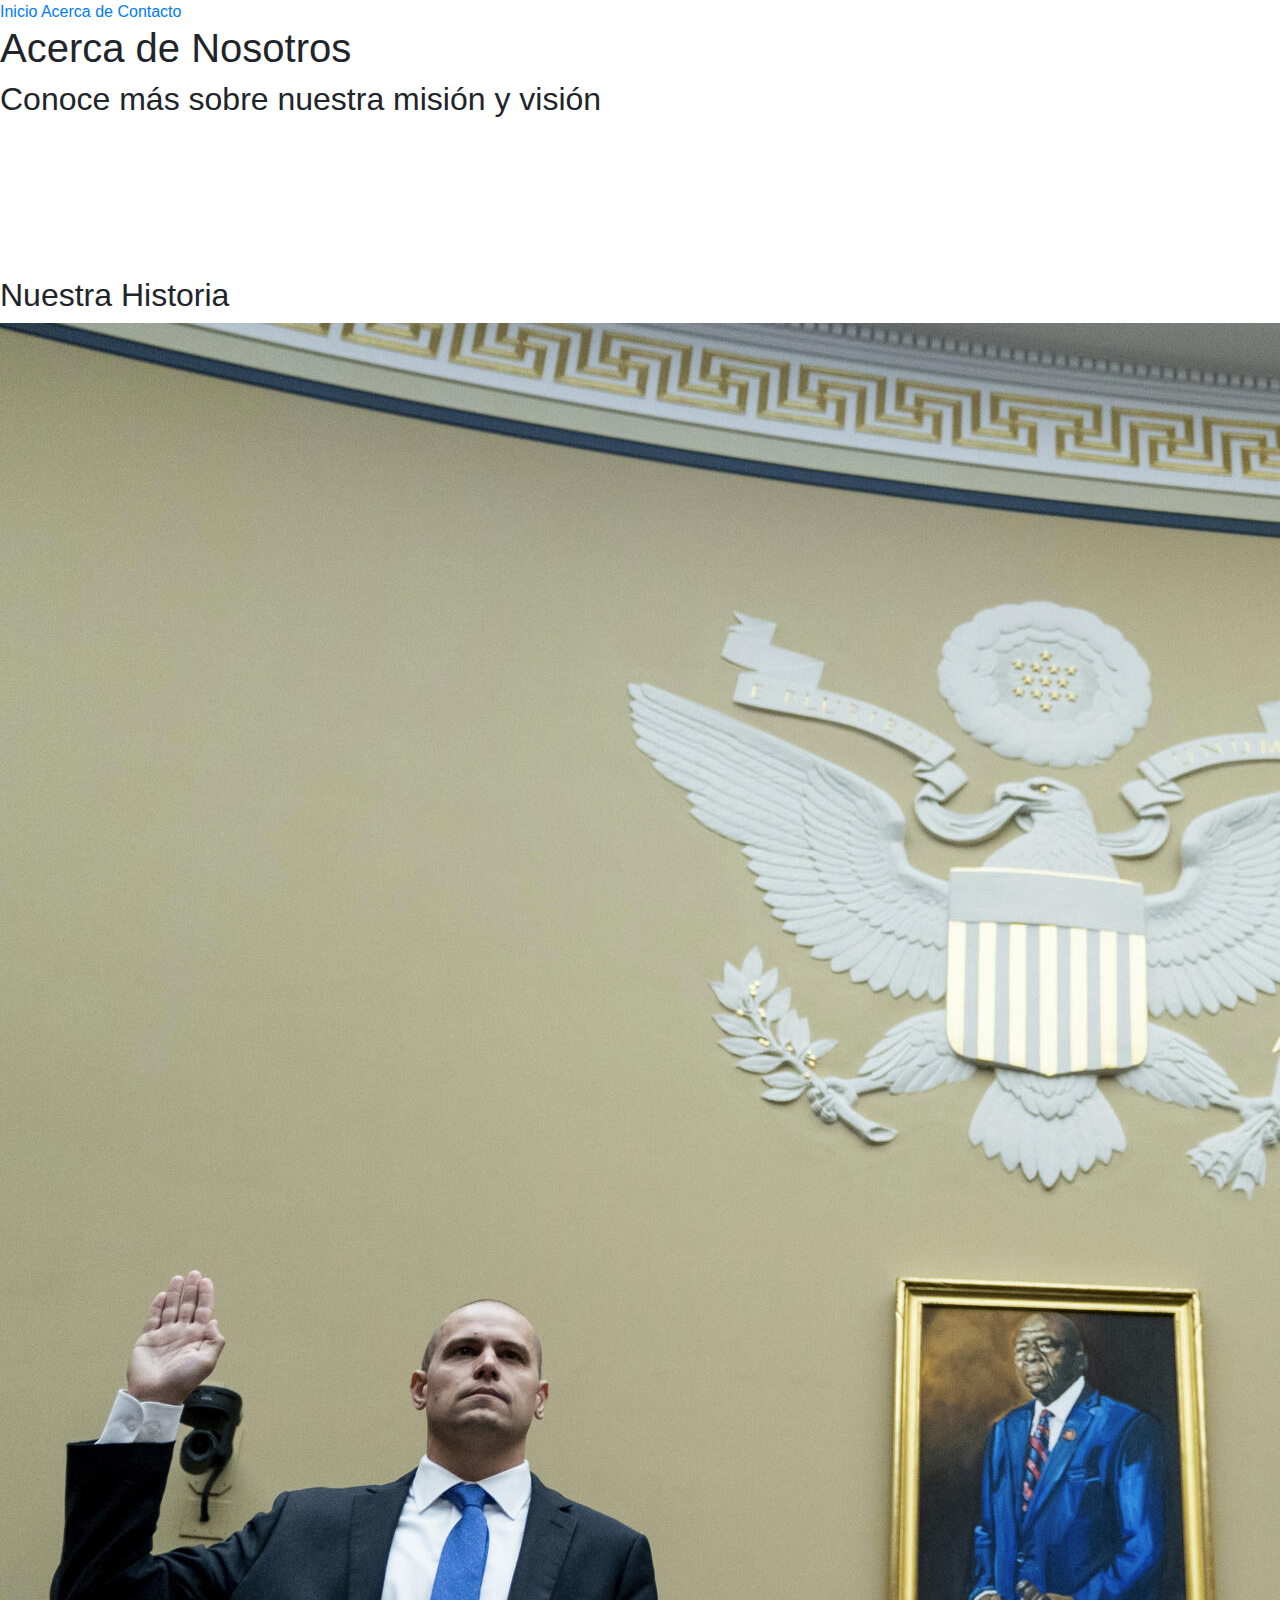
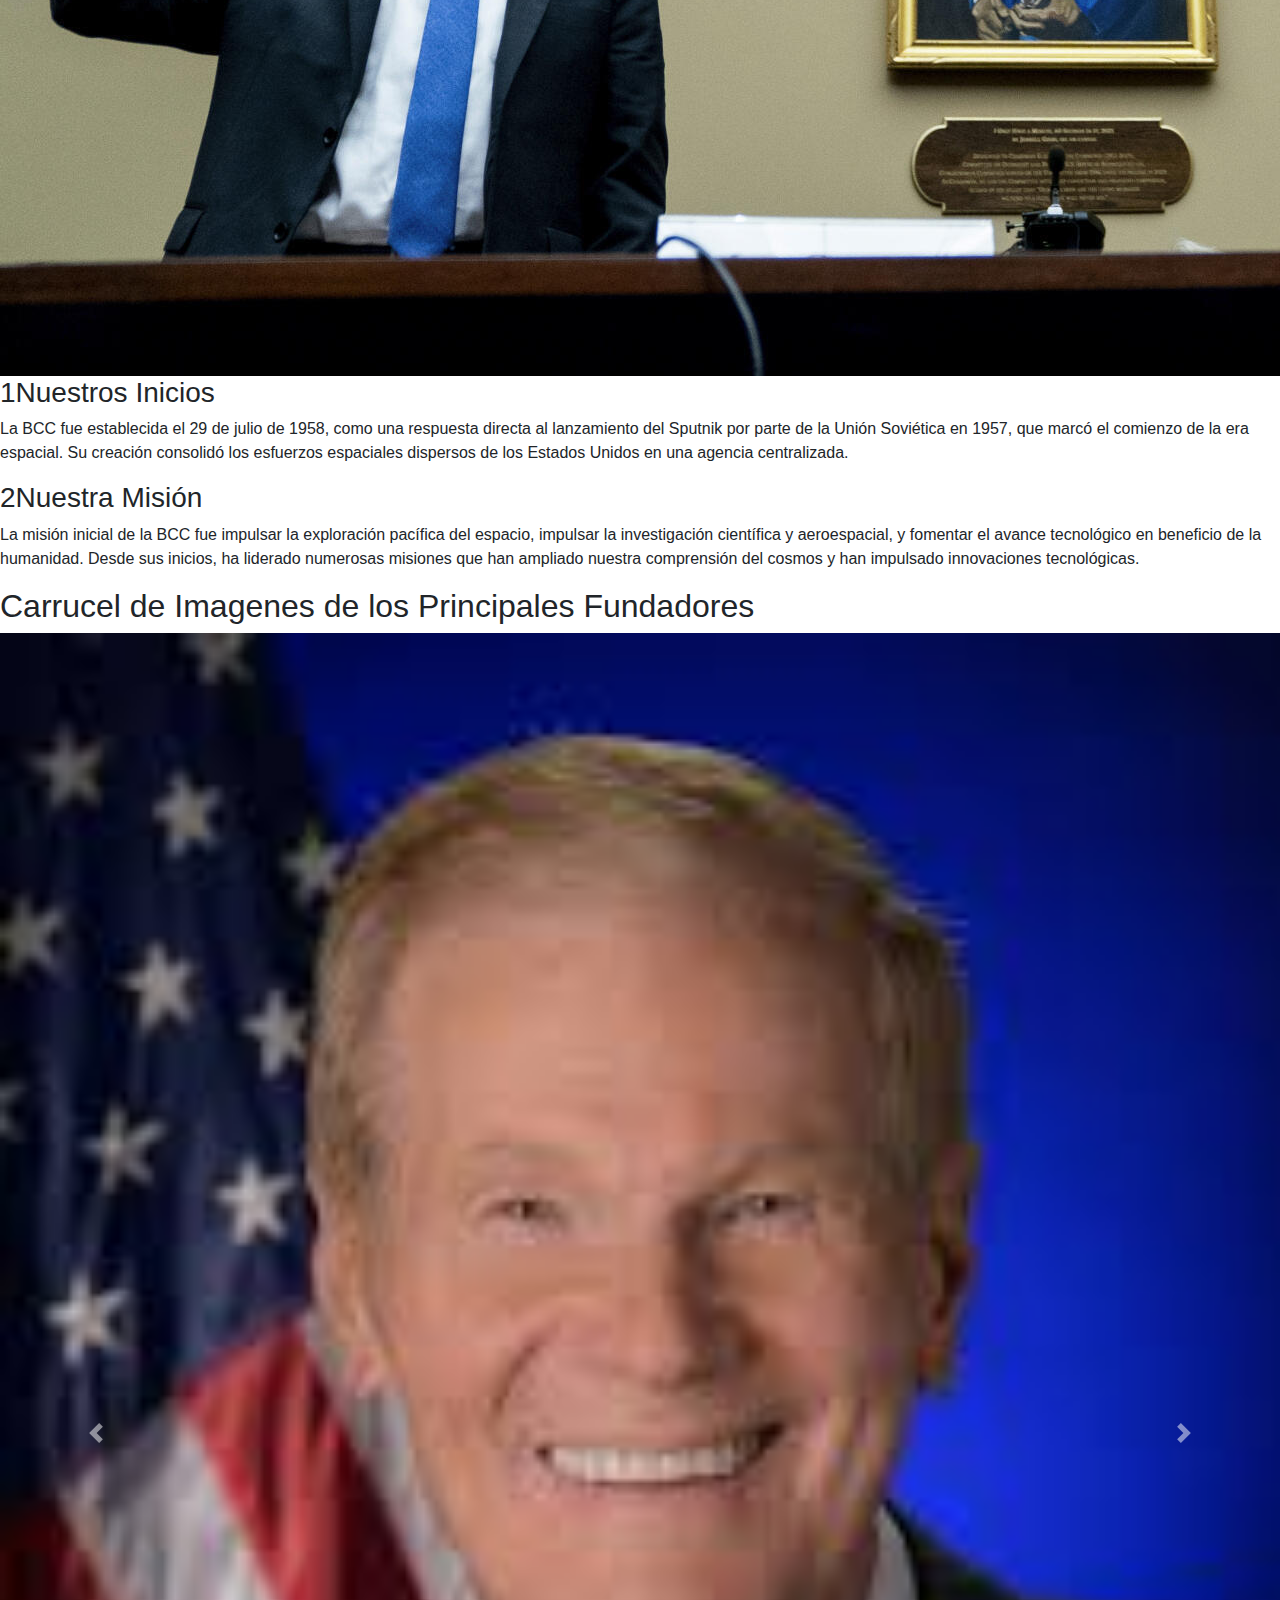
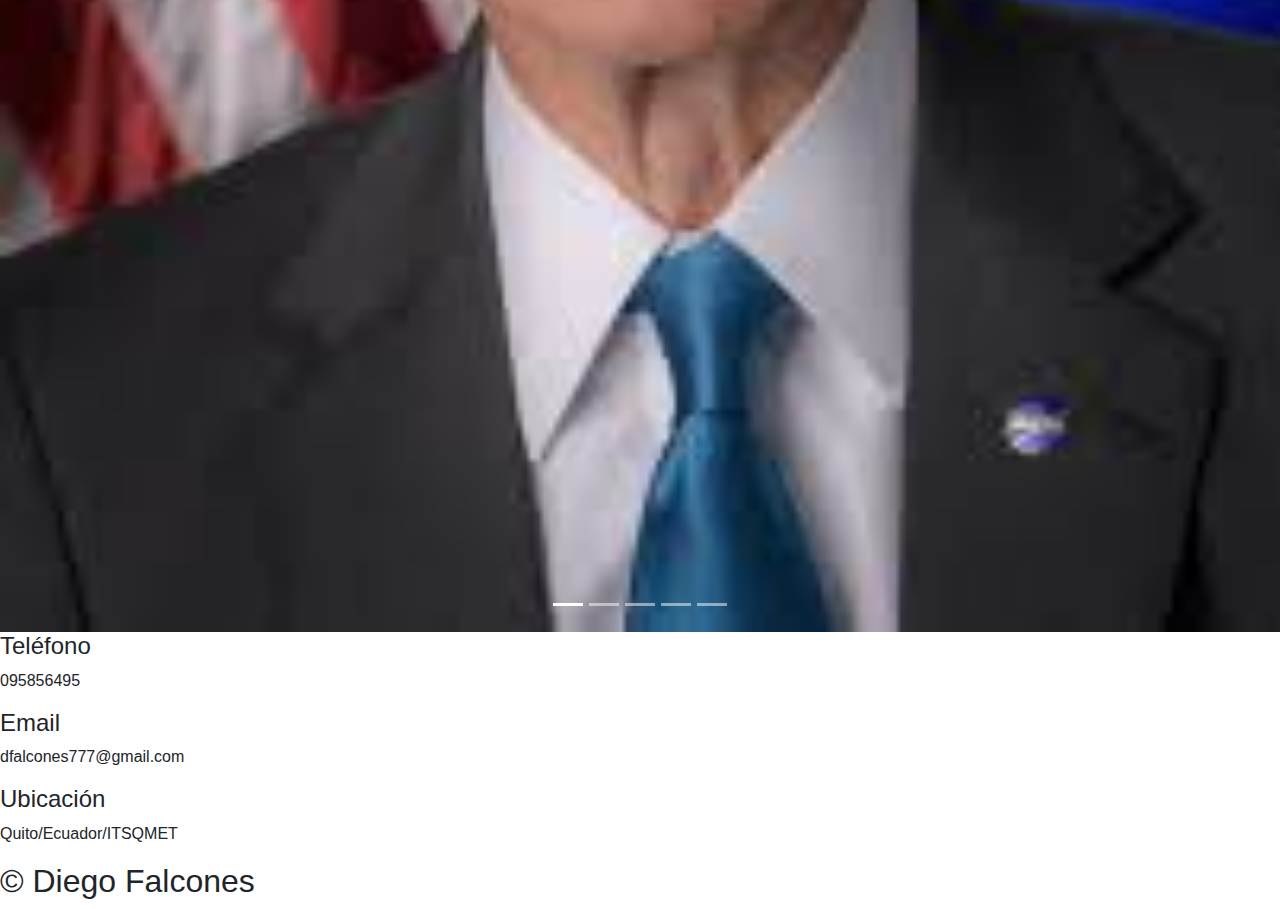
==== Acerca.html @ d865300b "Tarea" ====
<!DOCTYPE html>
<html lang="es">
<head>
    <meta charset="UTF-8">
    <meta name="viewport" content="width=device-width, initial-scale=1.0">
    <meta http-equiv="X-UA-Compatible" content="ie=edge">
    <title>Acerca de</title>
    <link rel="stylesheet" href="css/estilos.css">
    <link href="https://fonts.googleapis.com/css?family=Open+Sans:300,400,700,800&display=swap" rel="stylesheet">
    <link href="https://maxcdn.bootstrapcdn.com/bootstrap/4.5.2/css/bootstrap.min.css" rel="stylesheet">
</head>
<body>
    <header>
        <nav>
            <a href="index.html">Inicio</a>
            <a href="acerca.html">Acerca de</a>
            <a href="contacto.html">Contacto</a>
        </nav>
        <section class="textos-header">
            <h1>Acerca de Nosotros</h1>
            <h2>Conoce más sobre nuestra misión y visión</h2>
        </section>
        <div class="wave" style="height: 150px; overflow: hidden;"><svg viewBox="0 0 500 150" preserveAspectRatio="none"
            style="height: 100%; width: 100%;">
            <path d="M0.00,49.98 C150.00,150.00 349.20,-50.00 500.00,49.98 L500.00,150.00 L0.00,150.00 Z"
                style="stroke: none; fill: #fff;"></path>
        </svg></div>
    </header>
    <main>
        <section class="contenedor sobre-nosotros">
            <h2 class="titulo">Nuestra Historia</h2>
            <div class="contenedor-sobre-nosotros">
                <img src="Imagenes/historia.jpg" alt="" class="imagen-about-us">
                <div class="contenido-textos">
                    <h3><span>1</span>Nuestros Inicios</h3>
                    <p>La BCC fue establecida el 29 de julio de 1958, como una respuesta directa al lanzamiento del Sputnik por parte de la Unión Soviética en 1957, que marcó el comienzo de la era espacial. Su creación consolidó los esfuerzos espaciales dispersos de los Estados Unidos en una agencia centralizada.</p>
                    <h3><span>2</span>Nuestra Misión</h3>
                    <p>La misión inicial de la BCC fue impulsar la exploración pacífica del espacio, impulsar la investigación científica y aeroespacial, y fomentar el avance tecnológico en beneficio de la humanidad. Desde sus inicios, ha liderado numerosas misiones que han ampliado nuestra comprensión del cosmos y han impulsado innovaciones tecnológicas.</p>
                </div>
            </div>
        </section>
        <section class="contenedor">
            <h2 class="titulo">Carrucel de Imagenes de los Principales Fundadores</h2>
            <div id="carouselExampleIndicators" class="carousel slide" data-ride="carousel">
                <ol class="carousel-indicators">
                    <li data-target="#carouselExampleIndicators" data-slide-to="0" class="active"></li>
                    <li data-target="#carouselExampleIndicators" data-slide-to="1"></li>
                    <li data-target="#carouselExampleIndicators" data-slide-to="2"></li>
                    <li data-target="#carouselExampleIndicators" data-slide-to="3"></li>
                    <li data-target="#carouselExampleIndicators" data-slide-to="4"></li>
                </ol>
                <div class="carousel-inner">
                    <div class="carousel-item active">
                        <img class="d-block w-100" src="Imagenes/fundador1.jpg" alt="First slide">
                    </div>
                    <div class="carousel-item">
                        <img class="d-block w-100" src="Imagenes/fundador2.jpg" alt="Second slide">
                    </div>
                    <div class="carousel-item">
                        <img class="d-block w-100" src="Imagenes/fundador3.webp" alt="Third slide">
                    </div>
                    <div class="carousel-item">
                        <img class="d-block w-100" src="Imagenes/fundador4.jpg" alt="Third slide">
                    </div>
                    <div class="carousel-item">
                        <img class="d-block w-100" src="Imagenes/fundador5.webp" alt="Third slide">
                    </div>
                </div>
                <a class="carousel-control-prev" href="#carouselExampleIndicators" role="button" data-slide="prev">
                    <span class="carousel-control-prev-icon" aria-hidden="true"></span>
                    <span class="sr-only">Previous</span>
                </a>
                <a class="carousel-control-next" href="#carouselExampleIndicators" role="button" data-slide="next">
                    <span class="carousel-control-next-icon" aria-hidden="true"></span>
                    <span class="sr-only">Next</span>
                </a>
            </div>
        </section>
    </main>
    <footer>
        <div class="contenedor-footer">
            <div class="content-foo">
                <h4>Teléfono</h4>
                <p>095856495</p>
            </div>
            <div class="content-foo">
                <h4>Email</h4>
                <p>dfalcones777@gmail.com</p>
            </div>
            <div class="content-foo">
                <h4>Ubicación</h4>
                <p>Quito/Ecuador/ITSQMET</p>
            </div>
        </div>
        <h2 class="titulo-final">&copy; Diego Falcones</h2>
    </footer>
    <script src="https://ajax.googleapis.com/ajax/libs/jquery/3.5.1/jquery.min.js"></script>
    <script src="https://cdnjs.cloudflare.com/ajax/libs/popper.js/1.16.0/umd/popper.min.js"></script>
    <script src="https://maxcdn.bootstrapcdn.com/bootstrap/4.5.2/js/bootstrap.min.js"></script>
</body>
</html>
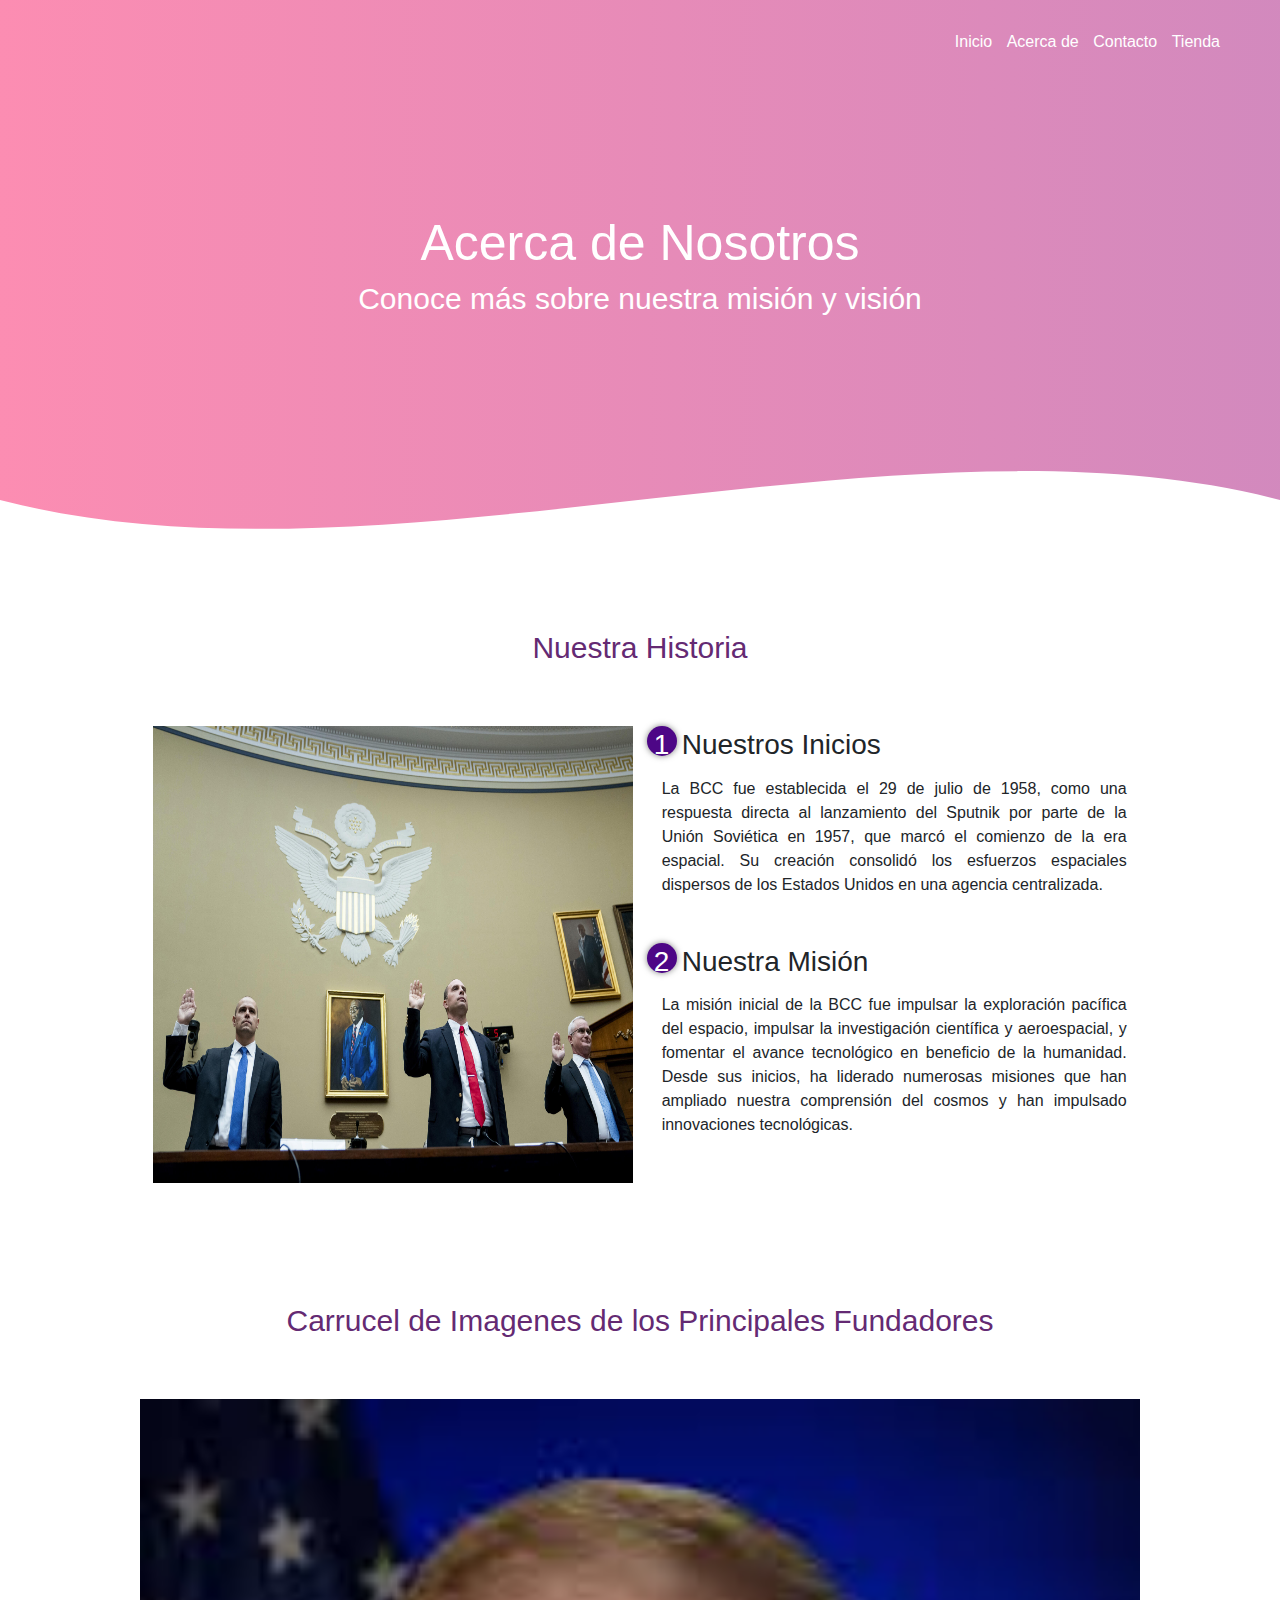
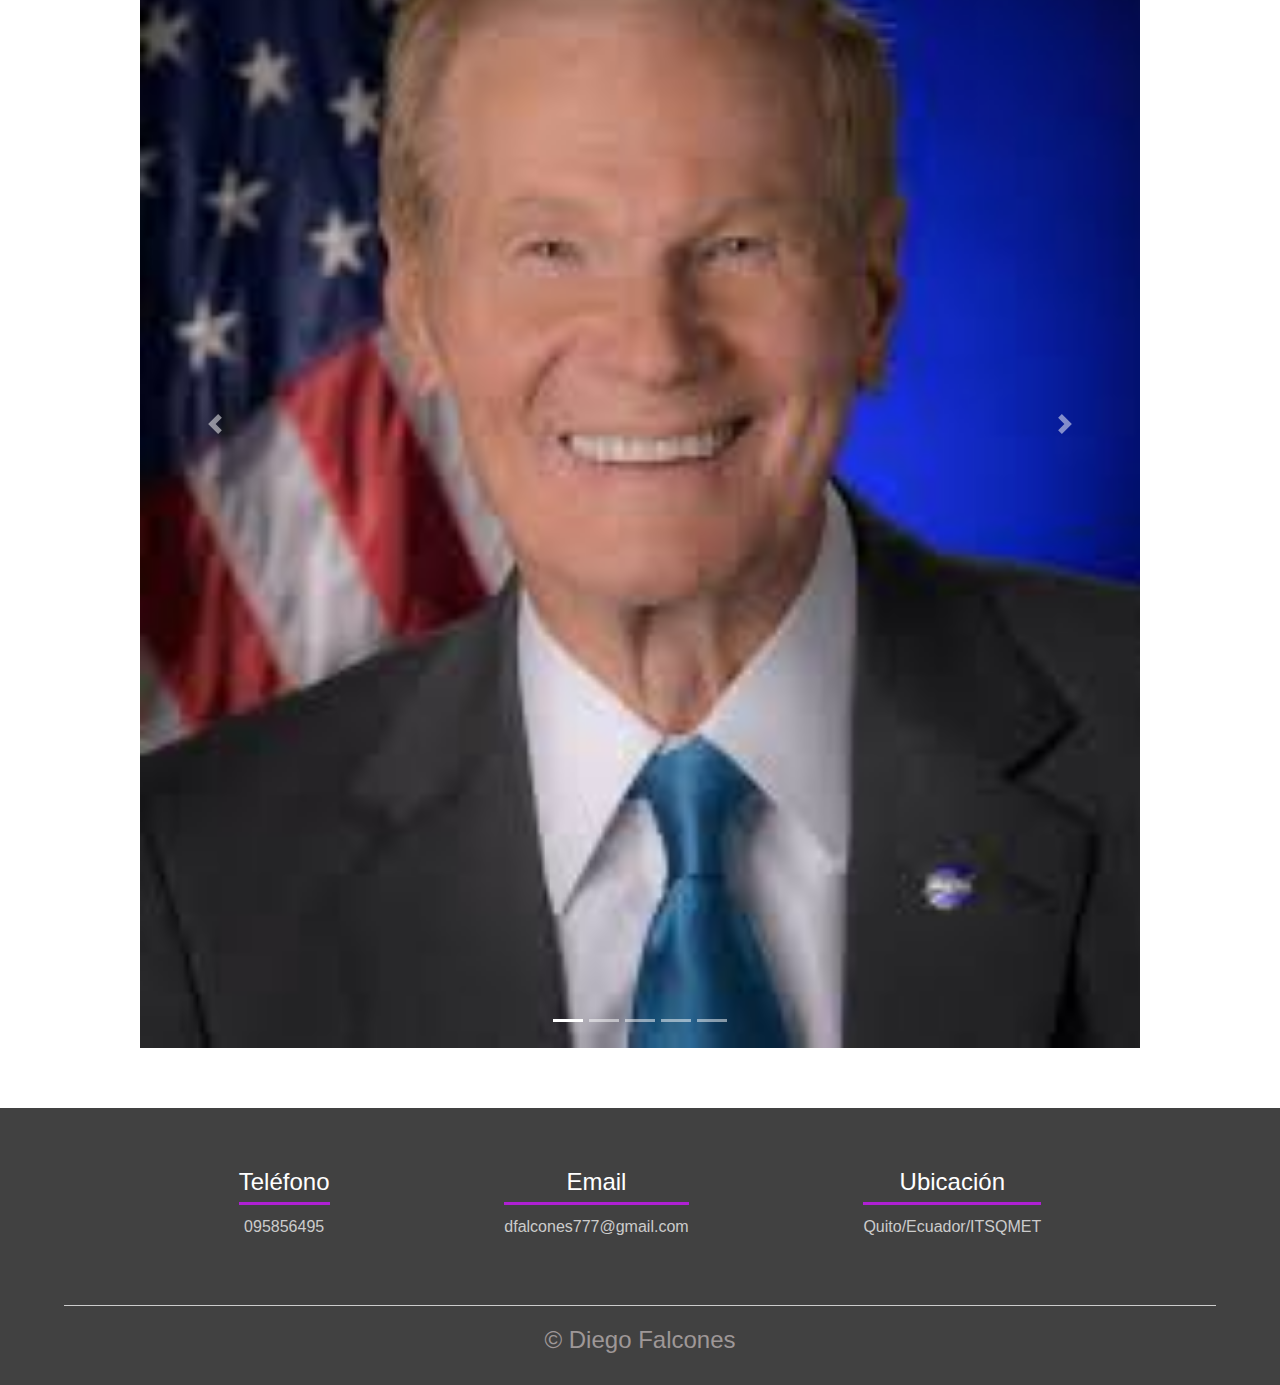
==== commit 4998af0e: "Pagina Web" ====
--- a/Acerca.html
+++ b/Acerca.html
@@ -5,7 +5,7 @@
     <meta name="viewport" content="width=device-width, initial-scale=1.0">
     <meta http-equiv="X-UA-Compatible" content="ie=edge">
     <title>Acerca de</title>
-    <link rel="stylesheet" href="css/estilos.css">
+    <link rel="stylesheet" href="CSS/Estilos.css">
     <link href="https://fonts.googleapis.com/css?family=Open+Sans:300,400,700,800&display=swap" rel="stylesheet">
     <link href="https://maxcdn.bootstrapcdn.com/bootstrap/4.5.2/css/bootstrap.min.css" rel="stylesheet">
 </head>
@@ -15,6 +15,8 @@
             <a href="index.html">Inicio</a>
             <a href="acerca.html">Acerca de</a>
             <a href="contacto.html">Contacto</a>
+            <a href="tienda.html">Tienda</a>
+
         </nav>
         <section class="textos-header">
             <h1>Acerca de Nosotros</h1>
--- a/CSS/Estilos.css
+++ b/CSS/Estilos.css
@@ -0,0 +1,697 @@
+* {
+    margin: 0;
+    padding: 0;
+    box-sizing: border-box;
+}
+
+body {
+    font-family: 'Open Sans', sans-serif;
+}
+
+.contenedor {
+    padding: 60px 0;
+    width: 90%;
+    max-width: 1000px;
+    margin: auto;
+    overflow: hidden;
+}
+
+.titulo {
+    color: #642a73;
+    font-size: 30px;
+    text-align: center;
+    margin-bottom: 60px;
+}
+
+header {
+    width: 100%;
+    height: 600px;
+    background: #bc4e9c;
+    background: -webkit-linear-gradient(to right, hsla(340, 95%, 50%, 0.459), hsla(317, 45%, 52%, 0.664)), url(../img/portada.jpg);
+    background: linear-gradient(to right, hsla(340, 95%, 50%, 0.459), hsla(317, 45%, 52%, 0.664)), url(../img/portada.jpg);
+    background-size: cover;
+    background-attachment: fixed;
+    position: relative;
+}
+
+nav {
+    text-align: right;
+    padding: 30px 50px 0 0;
+}
+
+nav > a {
+    color: #fff;
+    font-weight: 300;
+    text-decoration: none;
+    margin-right: 10px;
+}
+
+nav > a:hover {
+    text-decoration: underline;
+}
+
+header .textos-header {
+    display: flex;
+    height: 430px;
+    width: 100%;
+    align-items: center;
+    justify-content: center;
+    flex-direction: column;
+    text-align: center;
+}
+
+.textos-header h1 {
+    font-size: 50px;
+    color: #fff;
+}
+
+.textos-header h2 {
+    font-size: 30px;
+    font-weight: 300;
+    color: #fff;
+}
+
+.wave {
+    position: absolute;
+    bottom: 0;
+    width: 100%;
+}
+
+/* About us */
+main .sobre-nosotros {
+    padding: 30px 0 60px 0;
+}
+
+.contenedor-sobre-nosotros {
+    display: flex;
+    justify-content: space-evenly;
+}
+
+.imagen-about-us {
+    width: 48%;
+}
+
+.sobre-nosotros .contenido-textos {
+    width: 48%;
+}
+
+.contenido-textos h3 {
+    margin-bottom: 15px;
+}
+
+.contenido-textos h3 span {
+    background: #4d0686;
+    color: #fff;
+    border-radius: 50%;
+    display: inline-block;
+    text-align: center;
+    width: 30px;
+    height: 30px;
+    padding: 2px;
+    box-shadow: 0 0 6px 0 rgba(0, 0, 0, .5);
+    margin-right: 5px;
+}
+
+.contenido-textos p {
+    padding: 0px 0px 30px 15px;
+    font-weight: 300;
+    text-align: justify;
+}
+
+/* Galeria */
+.portafolio {
+    background: #f2f2f2;
+}
+
+.galeria-port {
+    display: flex;
+    justify-content: space-evenly;
+    flex-wrap: wrap;
+}
+
+.imagen-port {
+    width: 24%;
+    margin-bottom: 10px;
+    overflow: hidden;
+    position: relative;
+    cursor: pointer;
+    box-shadow: 0 0 6px 0 rgba(0, 0, 0, .5);
+}
+
+.imagen-port > img {
+    width: 100%;
+    height: 100%;
+    object-fit: cover;
+    display: block;
+}
+
+.hover-galeria {
+    position: absolute;
+    width: 100%;
+    height: 100%;
+    top: 0;
+    transform: scale(0);
+    background: hsla(273, 91%, 27%, 0.7);
+    transition: transform .5s;
+    display: flex;
+    justify-content: center;
+    align-items: center;
+    flex-direction: column;
+}
+
+.hover-galeria img {
+    width: 50px;
+}
+
+.hover-galeria p {
+    color: #fff;
+}
+
+.imagen-port:hover .hover-galeria {
+    transform: scale(1);
+}
+
+/* Clients */
+.cards {
+    display: flex;
+    justify-content: space-evenly;
+}
+
+.cards .card {
+    background: #4d0686;
+    display: flex;
+    width: 46%;
+    height: 200px;
+    align-items: center;
+    justify-content: space-evenly;
+    border-radius: 5px;
+    box-shadow: 0 0 6px 0 rgba(0, 0, 0, 0.6);
+}
+
+.cards .card img {
+    width: 100px;
+    height: 100px;
+    object-fit: cover;
+    border: 3px solid #fff;
+    border-radius: 50%;
+    display: block;
+}
+
+.cards .card > .contenido-texto-card {
+    width: 60%;
+    color: #fff;
+}
+
+.cards .card > .contenido-texto-card p {
+    font-weight: 300;
+    padding-top: 5px;
+}
+
+/* Our team */
+.about-services {
+    background: #f2f2f2;
+    padding-bottom: 30px;
+}
+
+.servicio-cont {
+    display: flex;
+    justify-content: space-between;
+    align-items: center;
+}
+
+.servicio-ind {
+    width: 28%;
+    text-align: center;
+}
+
+.servicio-ind img {
+    width: 90%;
+}
+
+.servicio-ind h3 {
+    margin: 10px 0;
+}
+
+.servicio-ind p {
+    font-weight: 300;
+    text-align: justify;
+}
+
+/* Footer */
+footer {
+    background: #414141;
+    padding: 60px 0 30px 0;
+    margin: auto;
+    overflow: hidden;
+}
+
+.contenedor-footer {
+    display: flex;
+    width: 90%;
+    justify-content: space-evenly;
+    margin: auto;
+    padding-bottom: 50px;
+    border-bottom: 1px solid #ccc;
+}
+
+.content-foo {
+    text-align: center;
+}
+
+.content-foo h4 {
+    color: #fff;
+    border-bottom: 3px solid #af20d3;
+    padding-bottom: 5px;
+    margin-bottom: 10px;
+}
+
+.content-foo p {
+    color: #ccc;
+}
+
+.titulo-final {
+    text-align: center;
+    font-size: 24px;
+    margin: 20px 0 0 0;
+    color: #9e9797;
+}
+
+/* Responsive design */
+@media screen and (max-width: 900px) {
+    header {
+        background-position: center;
+    }
+
+    .contenedor-sobre-nosotros {
+        flex-direction: column;
+        justify-content: center;
+        align-items: center;
+    }
+
+    .sobre-nosotros .contenido-textos,
+    .imagen-about-us {
+        width: 90%;
+    }
+
+    .imagen-port {
+        width: 44%;
+    }
+
+    .cards {
+        flex-direction: column;
+        justify-content: center;
+        align-items: center;
+    }
+
+    .cards .card {
+        width: 90%;
+    }
+
+    .cards .card:first-child {
+        margin-bottom: 30px;
+    }
+
+    .servicio-cont {
+        justify-content: center;
+        flex-direction: column;
+    }
+
+    .servicio-ind {
+        width: 100%;
+        text-align: center;
+    }
+
+    .servicio-ind:nth-child(1),
+    .servicio-ind:nth-child(2) {
+        margin-bottom: 60px;
+    }
+
+    .servicio-ind img {
+        width: 90%;
+    }
+}
+
+@media screen and (max-width: 500px) {
+    nav {
+        text-align: center;
+        padding: 30px 0 0 0;
+    }
+
+    nav > a {
+        margin-right: 5px;
+    }
+
+    .textos-header h1 {
+        font-size: 35px;
+    }
+
+    .textos-header h2 {
+        font-size: 20px;
+    }
+
+    .imagen-about-us {
+        margin-bottom: 60px;
+        width: 99%;
+    }
+
+    .sobre-nosotros .contenido-textos {
+        width: 95%;
+    }
+
+    .imagen-port {
+        width: 95%;
+    }
+
+    .cards .card {
+        height: 450px;
+        display: flex;
+        flex-direction: column;
+        align-items: center;
+    }
+
+    .cards .card img {
+        width: 90px;
+        height: 90px;
+    }
+
+    .contenedor-footer {
+        flex-direction: column;
+        border: none;
+    }
+
+    .content-foo {
+        margin-bottom: 20px;
+        text-align: center;
+    }
+
+    .content-foo h4 {
+        border: none;
+    }
+
+    .content-foo p {
+        border-bottom: 1px solid #f2f2f2;
+        padding-bottom: 20px;
+    }
+
+    .titulo-final {
+        font-size: 20px;
+    }
+}
+
+/* Estilo para la sección de productos */
+.productos {
+    background: #f1f1f1;
+    padding: 50px 0;
+}
+
+.productos .titulo {
+    margin-bottom: 30px;
+}
+
+.productos-grid {
+    display: flex;
+    flex-wrap: wrap;
+    justify-content: space-between;
+}
+
+.producto {
+    width: 24%;
+    margin-bottom: 20px;
+    padding: 20px;
+    background: #fff;
+    box-shadow: 0 0 10px rgba(0, 0, 0, 0.1);
+    text-align: center;
+    border-radius: 10px;
+}
+
+.producto img {
+    max-width: 100%;
+    height: auto;
+    margin-bottom: 15px;
+}
+
+.producto h3 {
+    margin-bottom: 10px;
+    font-size: 18px;
+}
+
+.producto p {
+    margin-bottom: 10px;
+    font-size: 16px;
+    color: #666;
+}
+
+.producto .precio {
+    font-size: 20px;
+    color: #333;
+    margin-bottom: 15px;
+}
+
+.producto .btn-agregar {
+    display: inline-block;
+    padding: 10px 20px;
+    background: #4d0686;
+    color: #fff;
+    text-decoration: none;
+    border-radius: 5px;
+    transition: background 0.3s ease;
+}
+
+.producto .btn-agregar:hover {
+    background: #642a73;
+}
+
+/* Estilo para el carrito */
+.carrito {
+    position: fixed;
+    top: 20px;
+    right: 20px;
+    width: 300px;
+    background: #fff;
+    box-shadow: 0 0 10px rgba(0, 0, 0, 0.1);
+    padding: 20px;
+    border-radius: 10px;
+}
+
+.carrito h2 {
+    margin-bottom: 20px;
+    font-size: 22px;
+    color: #4d0686;
+}
+
+.carrito-items {
+    max-height: 300px;
+    overflow-y: auto;
+    margin-bottom: 20px;
+}
+
+.carrito-item {
+    display: flex;
+    justify-content: space-between;
+    align-items: center;
+    margin-bottom: 15px;
+    padding-bottom: 15px;
+    border-bottom: 1px solid #f1f1f1;
+}
+
+.carrito-item img {
+    width: 50px;
+    height: 50px;
+    margin-right: 10px;
+}
+
+.carrito-item h3 {
+    font-size: 16px;
+    color: #333;
+}
+
+.carrito-item .precio {
+    font-size: 16px;
+    color: #666;
+}
+
+.carrito-item .btn-eliminar {
+    background: #e74c3c;
+    color: #fff;
+    border: none;
+    padding: 5px 10px;
+    cursor: pointer;
+    border-radius: 5px;
+}
+
+.carrito-total {
+    display: flex;
+    justify-content: space-between;
+    align-items: center;
+    font-size: 18px;
+    color: #333;
+}
+
+.carrito-total .total {
+    font-size: 20px;
+    font-weight: bold;
+}
+
+body {
+    font-family: 'Open Sans', sans-serif;
+    margin: 0;
+    padding: 0;
+    box-sizing: border-box;
+}
+
+/* Tu estilo existente */
+
+/* Estilo para la sección de productos */
+.productos {
+    background: #f1f1f1;
+    padding: 50px 0;
+}
+
+.productos .titulo {
+    text-align: center;
+    margin-bottom: 50px;
+    color: #333;
+    font-size: 2.5em;
+}
+
+.contenedor-productos {
+    display: flex;
+    flex-wrap: wrap;
+    justify-content: center;
+    gap: 20px;
+}
+
+.producto {
+    background: #fff;
+    padding: 20px;
+    border-radius: 5px;
+    box-shadow: 0 2px 5px rgba(0,0,0,0.1);
+    text-align: center;
+    width: 300px;
+}
+
+.producto img {
+    max-width: 100%;
+    border-radius: 5px;
+}
+
+.producto h3 {
+    margin: 20px 0;
+    color: #333;
+}
+
+.producto p {
+    color: #777;
+}
+
+.producto .btn-comprar {
+    display: inline-block;
+    padding: 10px 20px;
+    color: #fff;
+    background: #333;
+    border: none;
+    border-radius: 5px;
+    cursor: pointer;
+    text-decoration: none;
+}
+
+.producto .btn-comprar:hover {
+    background: #555;
+}
+
+/* Estilo para el carrito de compras */
+.carrito {
+    background: #fff;
+    padding: 20px;
+    margin: 50px 0;
+}
+
+.carrito .titulo {
+    text-align: center;
+    margin-bottom: 20px;
+    color: #333;
+    font-size: 2em;
+}
+
+#carrito-container {
+    margin: 0 auto;
+    max-width: 600px;
+}
+
+.btn-carrito {
+    display: inline-block;
+    padding: 10px 20px;
+    color: #fff;
+    background: #333;
+    border: none;
+    border-radius: 5px;
+    cursor: pointer;
+    text-align: center;
+    margin-top: 20px;
+}
+
+.btn-carrito:hover {
+    background: #555;
+}
+
+/* Estilos para la cuadrícula de productos */
+.row {
+    display: flex;
+    justify-content: space-around;
+    flex-wrap: wrap;
+}
+
+.col-12 {
+    flex: 0 0 calc(100% - 20px); /* Ajuste para el espacio entre las columnas */
+    max-width: calc(33.33% - 20px); /* Ajuste para el espacio entre las columnas */
+    margin-bottom: 20px; /* Espacio entre las filas */
+}
+
+@media (min-width: 768px) {
+    .col-md-4 {
+        flex: 0 0 calc(33.33% - 20px); /* Ajuste para el espacio entre las columnas */
+        max-width: calc(33.33% - 20px); /* Ajuste para el espacio entre las columnas */
+    }
+}
+
+/* Estilos específicos para cada columna */
+.col-12 {
+    text-align: center;
+    padding: 15px;
+    background-color: #fff;
+    border: 1px solid #ccc;
+    border-radius: 8px;
+    box-shadow: 0 0 10px rgba(0, 0, 0, 0.1);
+}
+
+.col-12 img {
+    max-width: 100%;
+    height: auto;
+    border-radius: 50%; /* Ajuste si las imágenes son redondas */
+}
+
+.col-12 h5,
+.col-12 h2 {
+    margin-top: 15px;
+    margin-bottom: 15px;
+}
+
+.col-12 p {
+    margin-bottom: 15px;
+}
+
+.col-12 .btn-success {
+    text-decoration: none;
+    color: #fff;
+    background-color: #4d0686;
+    border-color: #4d0686;
+    padding: 10px 20px;
+    border-radius: 5px;
+    transition: background-color 0.3s ease;
+}
+
+.col-12 .btn-success:hover {
+    background-color: #4d0686;
+    border-color: #4d0686;
+}
+
